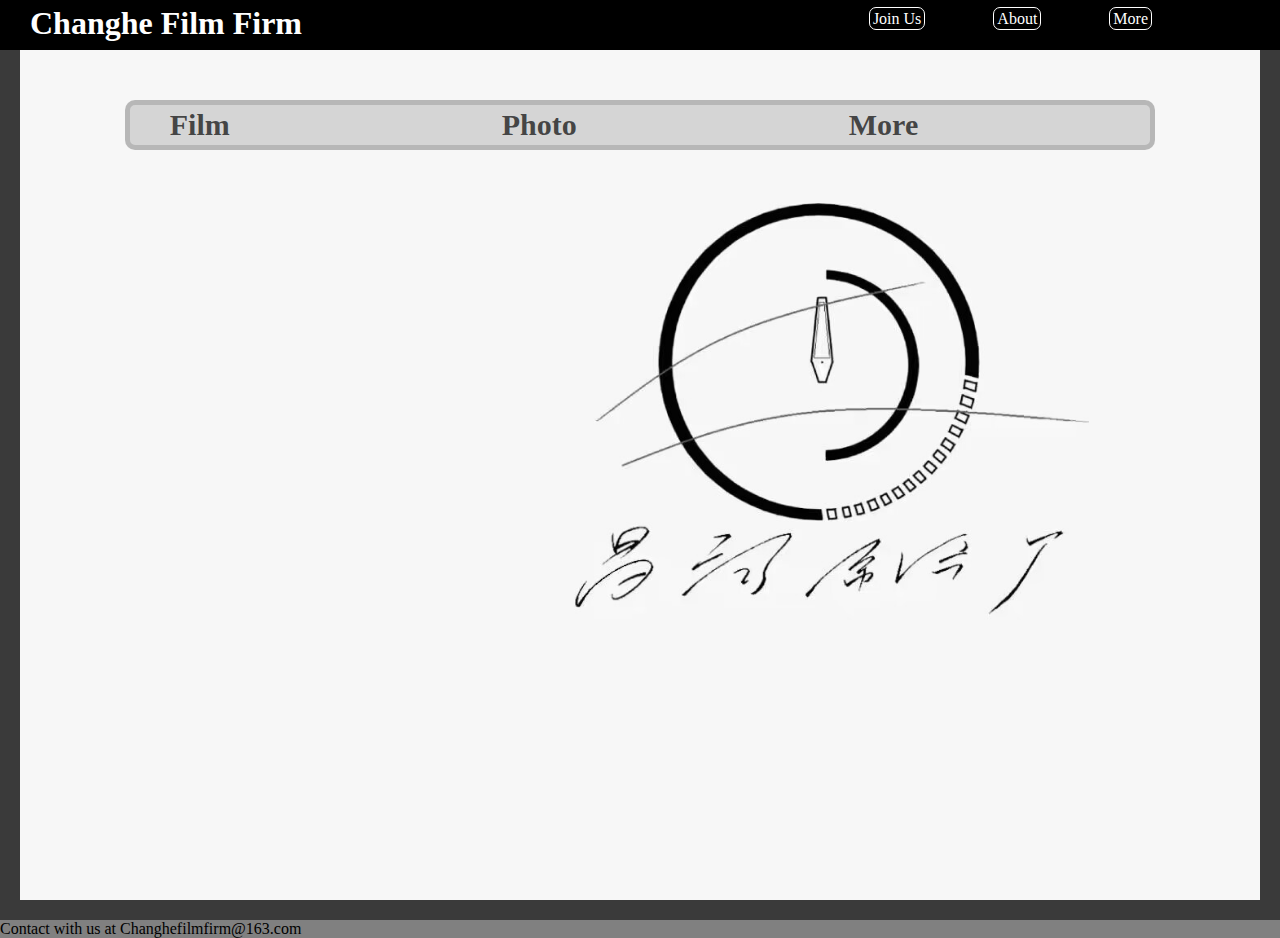
==== index.html @ c00aba9f "Add files via upload" ====
<!DOCTYPE html>
<html lang="zh-Hans">
<head>
    <meta charset="UTF-8">
    <meta name="viewport" content="width=device-width, initial-scale=1.0">
    <title>Changhe Film Firm
    </title>
    <link rel="stylesheet" href="style.css">
</head>
<body>
    <header>
    <h1>Changhe Film Firm</h1>
    <ul>
        <li><a href="#">Join Us</a></li>
        <li><a href="About.index.html">About</a></li>
        <li><a href="#">More</a></li>
</ul>
    </header>
    <section class="main">
        <ul>
            <li><strong><a href="#">Film</a></strong></li>
            <li><strong><a href="#">Photo</a></strong></li>
            <li><strong><a href="#">More</a></strong></li>
        </ul>
    </section>
    <footer>Contact with us at Changhefilmfirm@163.com</footer>
</body>
</html>
---- style.css ----
* {
    padding: 0px;
    margin: 0vw;
}
header {
    background-color: black;
    height: 50px;
    width: 100%;
    position: fixed;
}
    h1 {
        color: white;
        position: absolute;
        left: 30px;
        top: 5px;
    }
    header a {
        color: white;
        text-decoration: none;
    }
    header a:hover {
        text-decoration: underline;
    }
    header li {
        display: inline;
        margin-right: 5vw;
        border: 1px solid #ffffff;
        padding: 2px 3px;
        border-radius: 7px 7px;
    }
    header ul {
        position: absolute;
        right: 5vw;
        top: 0.75vw;
    }
.main {
    background-color: #5e556e;
    height: 80vh;
    background-image: url(photo/CFF.No.1.jpg);
    background-repeat: no-repeat;
    background-size: cover;
    display: flex;
    justify-content: space-evenly;
    padding: 80px 80px;
    border: 20px #3a3a3a solid;
}
    .main li {
        display: inline;
        margin-right: 15vw;
        padding: 40px 40px;
    }
    .main ul {
        background: #3a3a3a2d;
        height: 40px;
        right: 20vw;
        left: 20vw;
        border: 5px #3a3a3a31 solid;
        border-radius: 10px 10px;
        display: flex;
        align-items: center;
        justify-items: center;
    }
    .main a {
        color: #313131e1;
        text-decoration: none;
        font-size: 30px;
    }
    .main a:hover {
        text-decoration: underline;
    }
    footer {
    background-color: gray;
    height: auto;
    width: 100%;
    position: absolute;
}
/*  */
@media screen and (max-width:768px){
    header ul {
        display: none;
    }
    header h1 {
        left: 50%;
        transform: translate(-50%);
        font-size: 25px;
    }
}
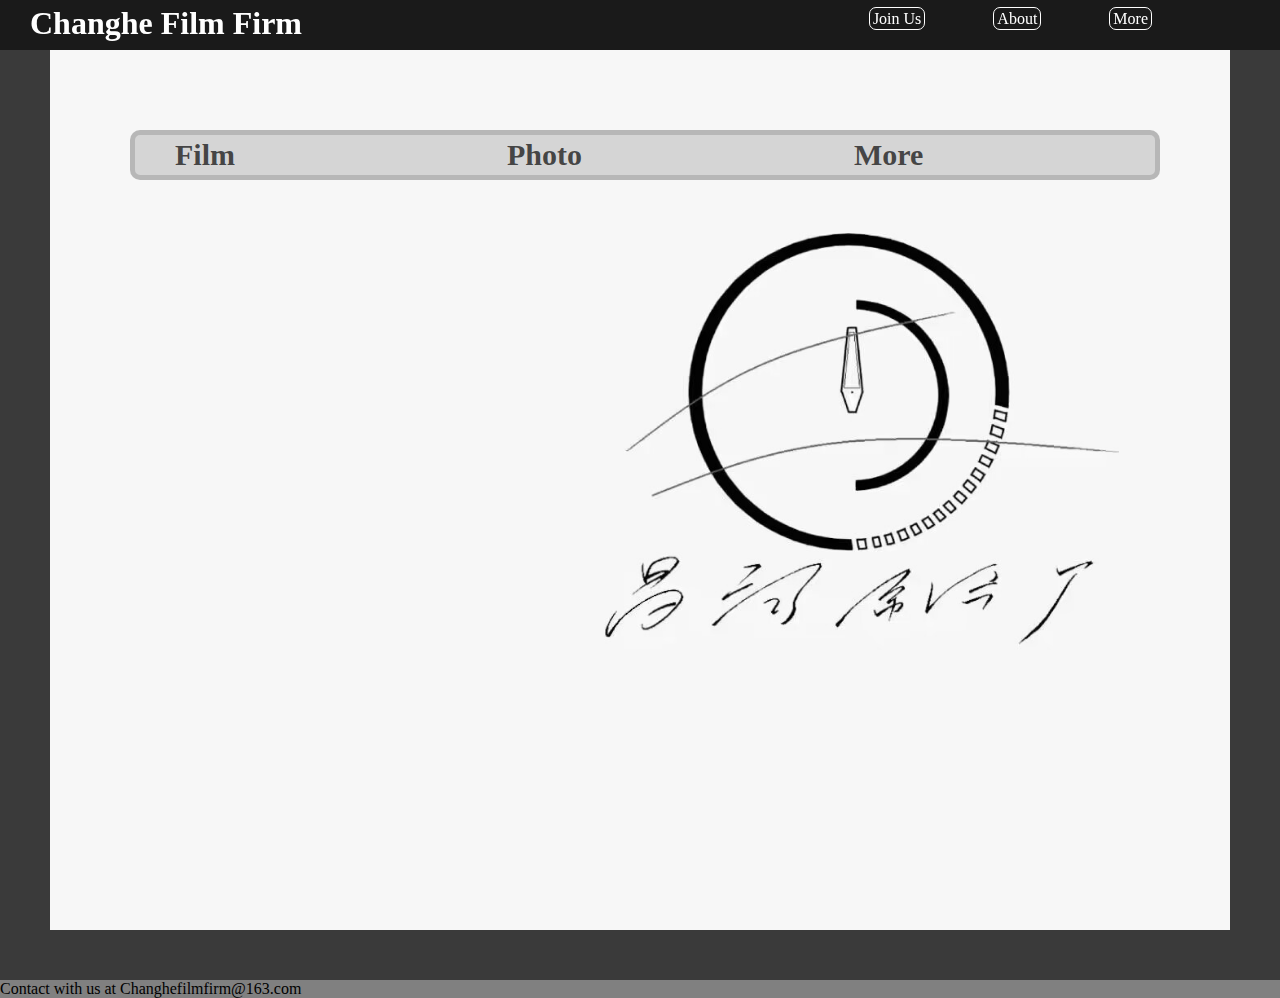
==== commit c1a4e08e: "Add files via upload" ====
--- a/index.html
+++ b/index.html
@@ -11,8 +11,8 @@
     <header>
     <h1>Changhe Film Firm</h1>
     <ul>
-        <li><a href="#">Join Us</a></li>
-        <li><a href="About.index.html">About</a></li>
+        <li><a href="JoinUs.html">Join Us</a></li>
+        <li><a href="About.html">About</a></li>
         <li><a href="#">More</a></li>
 </ul>
     </header>
--- a/style.css
+++ b/style.css
@@ -3,7 +3,7 @@
     margin: 0vw;
 }
 header {
-    background-color: black;
+    background-color: rgba(0, 0, 0, 0.541);
     height: 50px;
     width: 100%;
     position: fixed;
@@ -42,7 +42,7 @@
     display: flex;
     justify-content: space-evenly;
     padding: 80px 80px;
-    border: 20px #3a3a3a solid;
+    border: 50px #3a3a3a solid;
 }
     .main li {
         display: inline;
@@ -76,6 +76,10 @@
 }
 /*  */
 @media screen and (max-width:768px){
+    header {
+        height: 50px;
+        width: 100vw;
+    }
     header ul {
         display: none;
     }
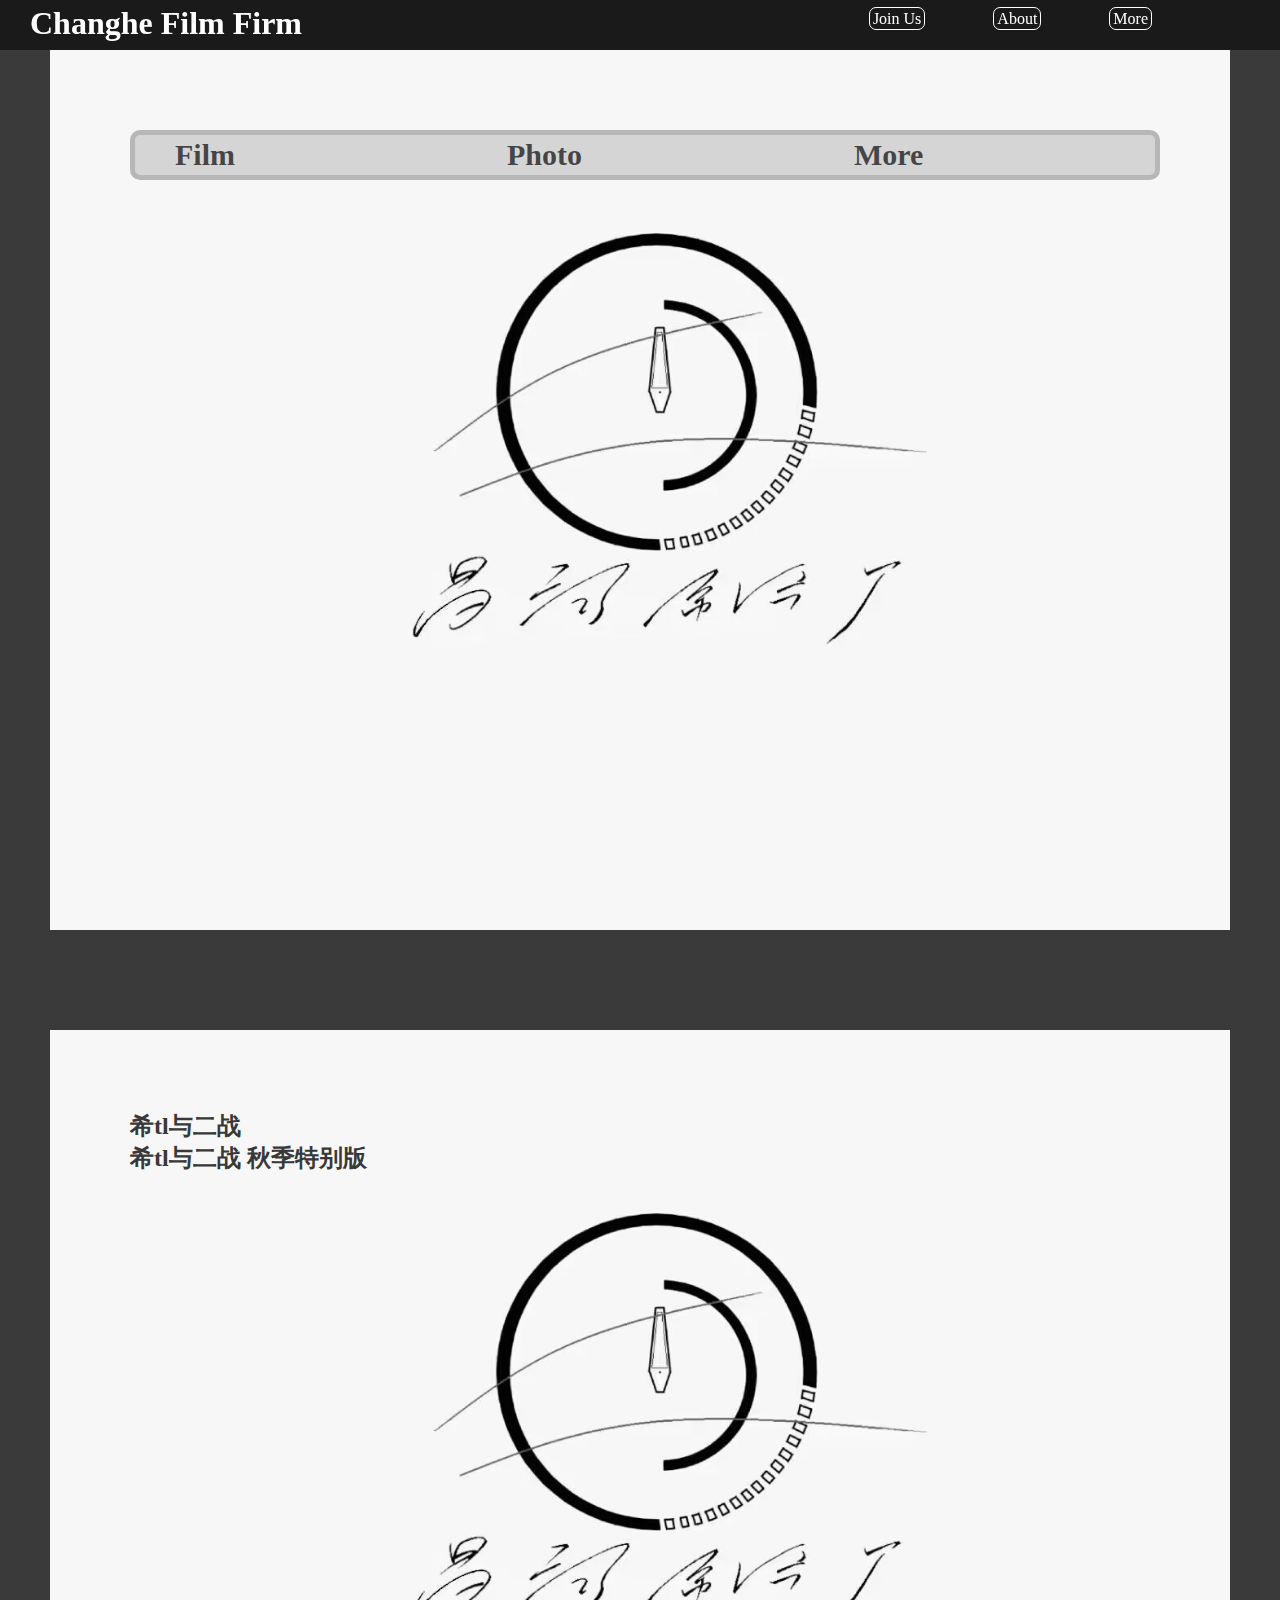
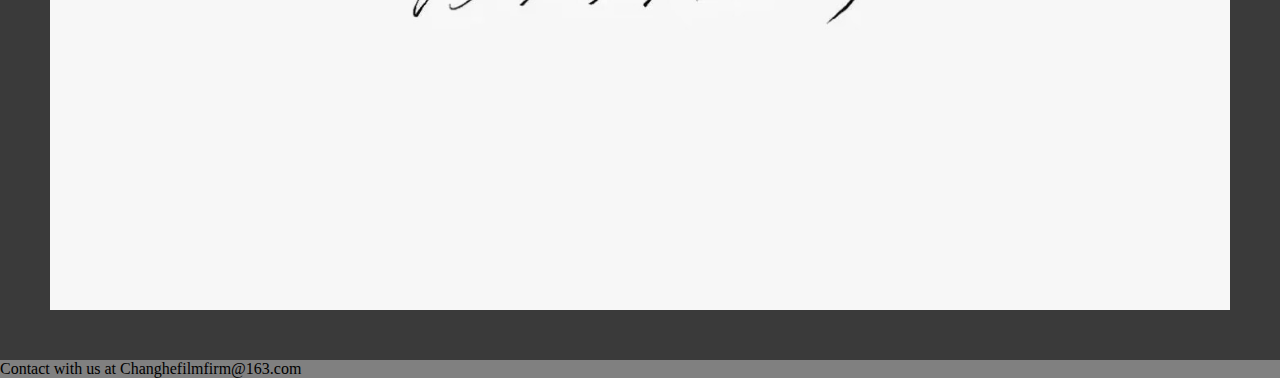
==== commit 7fdb846b: "Add files via upload" ====
--- a/index.html
+++ b/index.html
@@ -13,7 +13,7 @@
     <ul>
         <li><a href="JoinUs.html">Join Us</a></li>
         <li><a href="About.html">About</a></li>
-        <li><a href="#">More</a></li>
+        <li><a href="More.html">More</a></li>
 </ul>
     </header>
     <section class="main">
@@ -23,6 +23,10 @@
             <li><strong><a href="#">More</a></strong></li>
         </ul>
     </section>
+    <section class="main2">
+        <h2><a href="https://www.bilibili.com/video/BV16XUkY7EnD/?spm_id_from=333.337.search-card.all.click">希tl与二战</a></h2>
+        <h2><a href="https://www.bilibili.com/video/BV1k2qPYmEEP/?spm_id_from=333.999.0.0">希tl与二战 秋季特别版</a></h2>
+    </section>
     <footer>Contact with us at Changhefilmfirm@163.com</footer>
 </body>
 </html>--- a/style.css
+++ b/style.css
@@ -2,25 +2,30 @@
     padding: 0px;
     margin: 0vw;
 }
+
 header {
     background-color: rgba(0, 0, 0, 0.541);
     height: 50px;
     width: 100%;
     position: fixed;
 }
+
     h1 {
         color: white;
         position: absolute;
         left: 30px;
         top: 5px;
     }
+
     header a {
         color: white;
         text-decoration: none;
     }
+
     header a:hover {
         text-decoration: underline;
     }
+
     header li {
         display: inline;
         margin-right: 5vw;
@@ -28,27 +33,32 @@
         padding: 2px 3px;
         border-radius: 7px 7px;
     }
+
     header ul {
         position: absolute;
         right: 5vw;
         top: 0.75vw;
     }
+
 .main {
-    background-color: #5e556e;
+    background-color: #383838;
     height: 80vh;
     background-image: url(photo/CFF.No.1.jpg);
     background-repeat: no-repeat;
     background-size: cover;
+    background-position: center;
     display: flex;
     justify-content: space-evenly;
     padding: 80px 80px;
     border: 50px #3a3a3a solid;
 }
+
     .main li {
         display: inline;
         margin-right: 15vw;
         padding: 40px 40px;
     }
+
     .main ul {
         background: #3a3a3a2d;
         height: 40px;
@@ -60,32 +70,60 @@
         align-items: center;
         justify-items: center;
     }
+
     .main a {
         color: #313131e1;
         text-decoration: none;
         font-size: 30px;
     }
+
     .main a:hover {
         text-decoration: underline;
     }
+
     footer {
     background-color: gray;
     height: auto;
     width: 100%;
     position: absolute;
 }
+
+.main2 {
+    background-color: #383838;
+    height: 80vh;
+    background-image: url(photo/CFF.No.1.jpg);
+    background-repeat: no-repeat;
+    background-size: cover;
+    background-position: center;
+    padding: 80px 80px;
+    border: 50px #3a3a3a solid;
+}
+
+.main2 a {
+    color: #383838;
+    text-decoration: none;
+}
+
+.main a:hover {
+    text-decoration: underline;
+}
+
+
 /*  */
 @media screen and (max-width:768px){
     header {
         height: 50px;
         width: 100vw;
     }
+
     header ul {
         display: none;
     }
+
     header h1 {
         left: 50%;
         transform: translate(-50%);
-        font-size: 25px;
+        font-size: 20px;
     }
+
 }
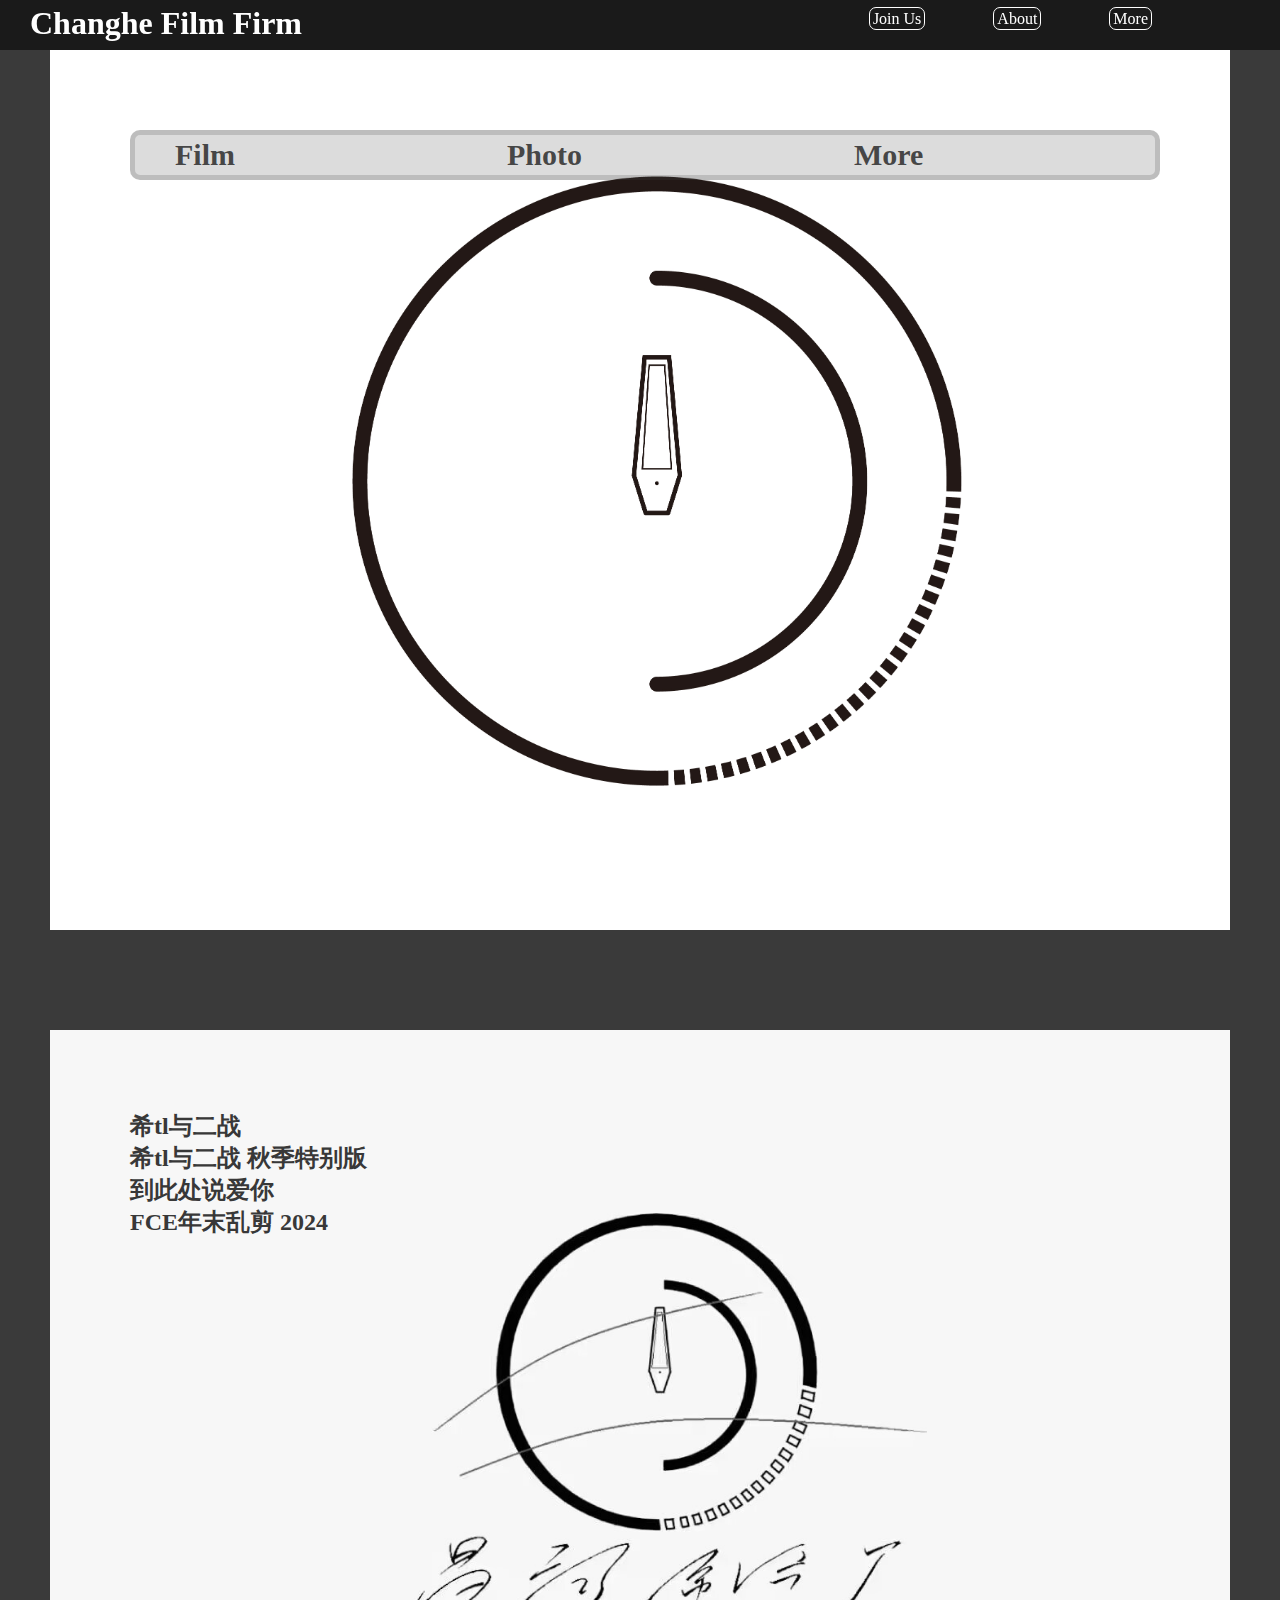
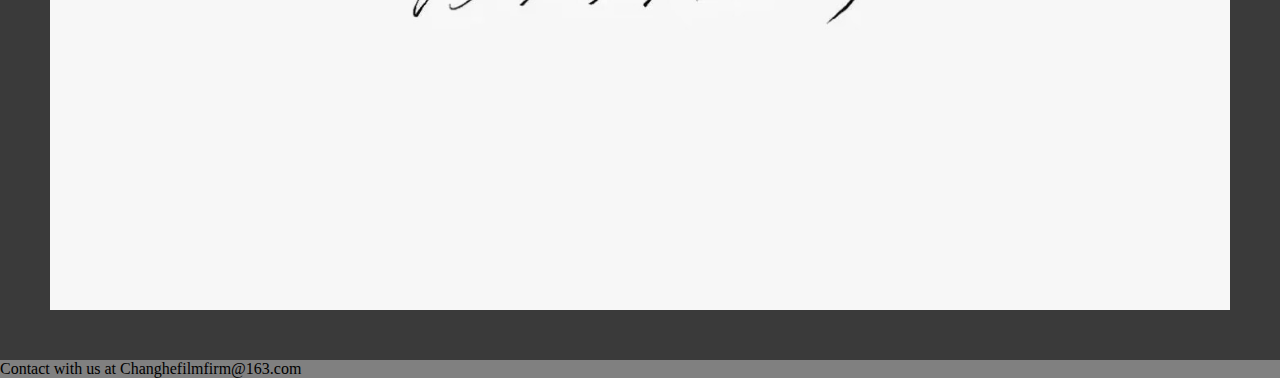
==== commit eae96187: "Add files via upload" ====
--- a/index.html
+++ b/index.html
@@ -26,6 +26,8 @@
     <section class="main2">
         <h2><a href="https://www.bilibili.com/video/BV16XUkY7EnD/?spm_id_from=333.337.search-card.all.click">希tl与二战</a></h2>
         <h2><a href="https://www.bilibili.com/video/BV1k2qPYmEEP/?spm_id_from=333.999.0.0">希tl与二战 秋季特别版</a></h2>
+        <h2><a href="https://www.bilibili.com/video/BV1Zi6GYMEd3/?spm_id_from=333.1387.homepage.video_card.click&vd_source=3426c8c2a309c08fe096687e0ab804bd">到此处说爱你</a></h2>
+        <h2><a href="https://www.bilibili.com/video/BV13QfrYxErD/?spm_id_from=333.1387.homepage.video_card.click&vd_source=3426c8c2a309c08fe096687e0ab804bd">FCE年末乱剪 2024</a></h2>
     </section>
     <footer>Contact with us at Changhefilmfirm@163.com</footer>
 </body>
--- a/style.css
+++ b/style.css
@@ -8,6 +8,7 @@
     height: 50px;
     width: 100%;
     position: fixed;
+    background-image: url(#);
 }
 
     h1 {
@@ -43,7 +44,7 @@
 .main {
     background-color: #383838;
     height: 80vh;
-    background-image: url(photo/CFF.No.1.jpg);
+    background-image: url(photo/qqwerq3tgwdgsedgsg_画板\ 1.jpg);
     background-repeat: no-repeat;
     background-size: cover;
     background-position: center;
